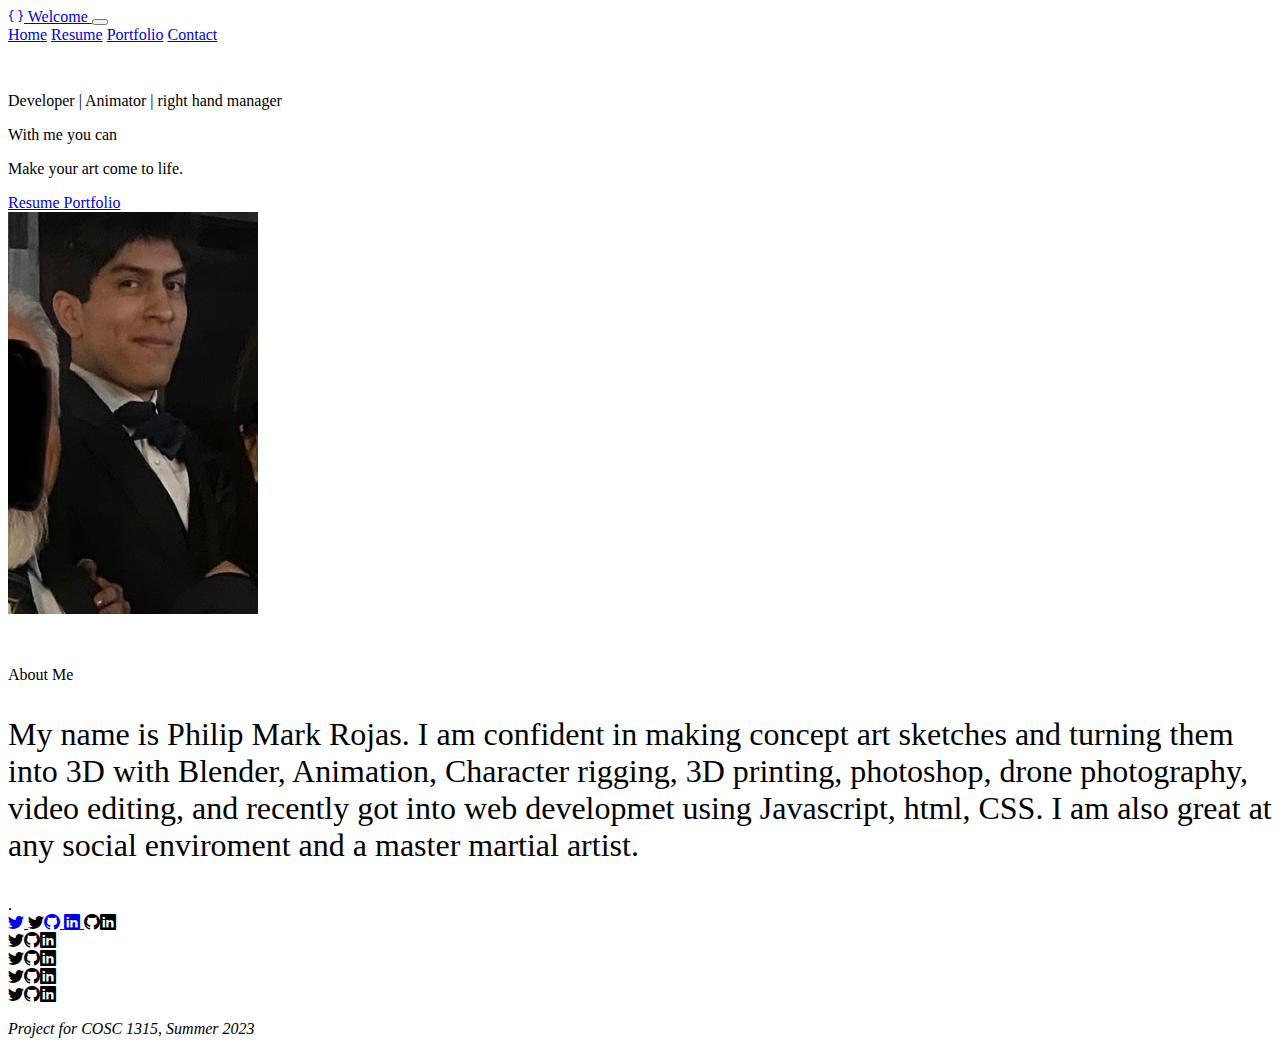
==== index.html @ 3101ffd8 "icon patch" ====
<!DOCTYPE html>
<html lang="en" data-bs-theme="dark">

<head>
  <meta charset="UTF-8">
  <meta name="viewport" content="width=device-width, initial-scale=1.0">
  <title>Philip Rojas</title>
  <link href="https://cdn.jsdelivr.net/npm/bootstrap@5.3.0/dist/css/bootstrap.min.css" rel="stylesheet"
    integrity="sha384-9ndCyUaIbzAi2FUVXJi0CjmCapSmO7SnpJef0486qhLnuZ2cdeRhO02iuK6FUUVM" crossorigin="anonymous">
  <link rel="stylesheet" href="https://cdn.jsdelivr.net/npm/bootstrap-icons@1.10.5/font/bootstrap-icons.css">
  <link rel="stylesheet" href="style.css">
</head>

<body>
  <header>
    <nav class="navbar navbar-expand-lg bg-primary-subtle py-4">
      <div class="container-fluid">
        <a class="navbar-brand " href="/">
          <i class="bi bi-braces text-warning"></i>
          Welcome
        </a>
        <button class="navbar-toggler" type="button" data-bs-toggle="collapse" data-bs-target="#navbarNavAltMarkup"
          aria-controls="navbarNavAltMarkup" aria-expanded="false" aria-label="Toggle navigation">
          <span class="navbar-toggler-icon"></span>
        </button>
        <div class="collapse navbar-collapse" id="navbarNavAltMarkup">
          <div class="navbar-nav ms-auto">
            <a class="nav-link active" aria-current="page" href="#">Home</a>
            <a class="nav-link" href="/resume.html">Resume</a>
            <a class="nav-link" href="#">Portfolio</a>
            <a class="nav-link" href="#">Contact</a>
          </div>
        </div>
      </div>
    </nav>
  </header>
  <main>
    <section class="hero container row mx-auto gap-5 d-flex justify-content-center align-items-center">
      <div class="hero-text col-lg-5 text-center d-flex flex-column gap-3">
        <p class="text-uppercase">Developer | Animator | right hand manager</p>
        <div class=" mb-5 d-flex flex-column">
          <p class="lead fs-1 fw-lighter">With me you can</p>
          <p class="display-1">Make your art come to life.</p>
        </div>
        <div class="d-flex justify-content-center gap-5">
          <a href="/resume.html" class="btn btn-warning text-tertieary fw-bold btn-lg px-5 py-3">
            Resume
          </a>
          <a href="#" class="btn btn-outline-warning btn-lg fw-bold btn-lg px-5 py-3">
            Portfolio
          </a>
        </div>
      </div>
      <div class="hero-image rounded-4 col-lg-6 bg-warning bg-opacity-50">
        <img class="img-fluid mx-auto d-block" src="me tux.jpeg" alt="Profile Image">
      </div>
    </section>
    <section class="about bg-light-subtle">
      <div class="container py-5 text-center d-flex flex-column">
        <p class="display-1">About Me</p>
        <p class="about-text lead mb-5">My name is Philip Mark Rojas. I am confident in making concept art sketches and turning them into 3D with Blender, Animation, Character rigging, 3D printing, photoshop, drone photography, video editing, and recently got into web developmet using Javascript, html, CSS. I am also great at any social enviroment and a master martial artist.</p>.
        <div class="fs-1 d-flex justify-content-center gap-4">
            <a href="https://twitter.com/Le_Scientist777"><i class="bi bi-twitter">
              
            <a href="https://github.com/TheScientist777"><i class="bi bi-github text-white">

            <i class="bi bi-linkedin">
          </a>

          
          
        </div>
      </div>
    </section>
  </main>
  <footer>
    <nav class="py-5 container">
      <p class="text-center">Project for COSC 1315, Summer 2023</p>
    </nav>
  </footer>
  <script src="https://cdn.jsdelivr.net/npm/@popperjs/core@2.11.8/dist/umd/popper.min.js"
    integrity="sha384-I7E8VVD/ismYTF4hNIPjVp/Zjvgyol6VFvRkX/vR+Vc4jQkC+hVqc2pM8ODewa9r"
    crossorigin="anonymous"></script>
  <script src="https://cdn.jsdelivr.net/npm/bootstrap@5.3.0/dist/js/bootstrap.min.js"
    integrity="sha384-fbbOQedDUMZZ5KreZpsbe1LCZPVmfTnH7ois6mU1QK+m14rQ1l2bGBq41eYeM/fS"
    crossorigin="anonymous"></script>
</body>

</html>
---- style.css ----
.hero {
    padding-block: 32px;
    
}
.about > .container > .about-text {
   font-size: 2rem;
}

[class^="icon-"], [class*=" icon-"]{
    background:none!important;
}

.btn [class^="icon-"], .btn [class*=" icon-"] {
    line-height: 1.3em;
}
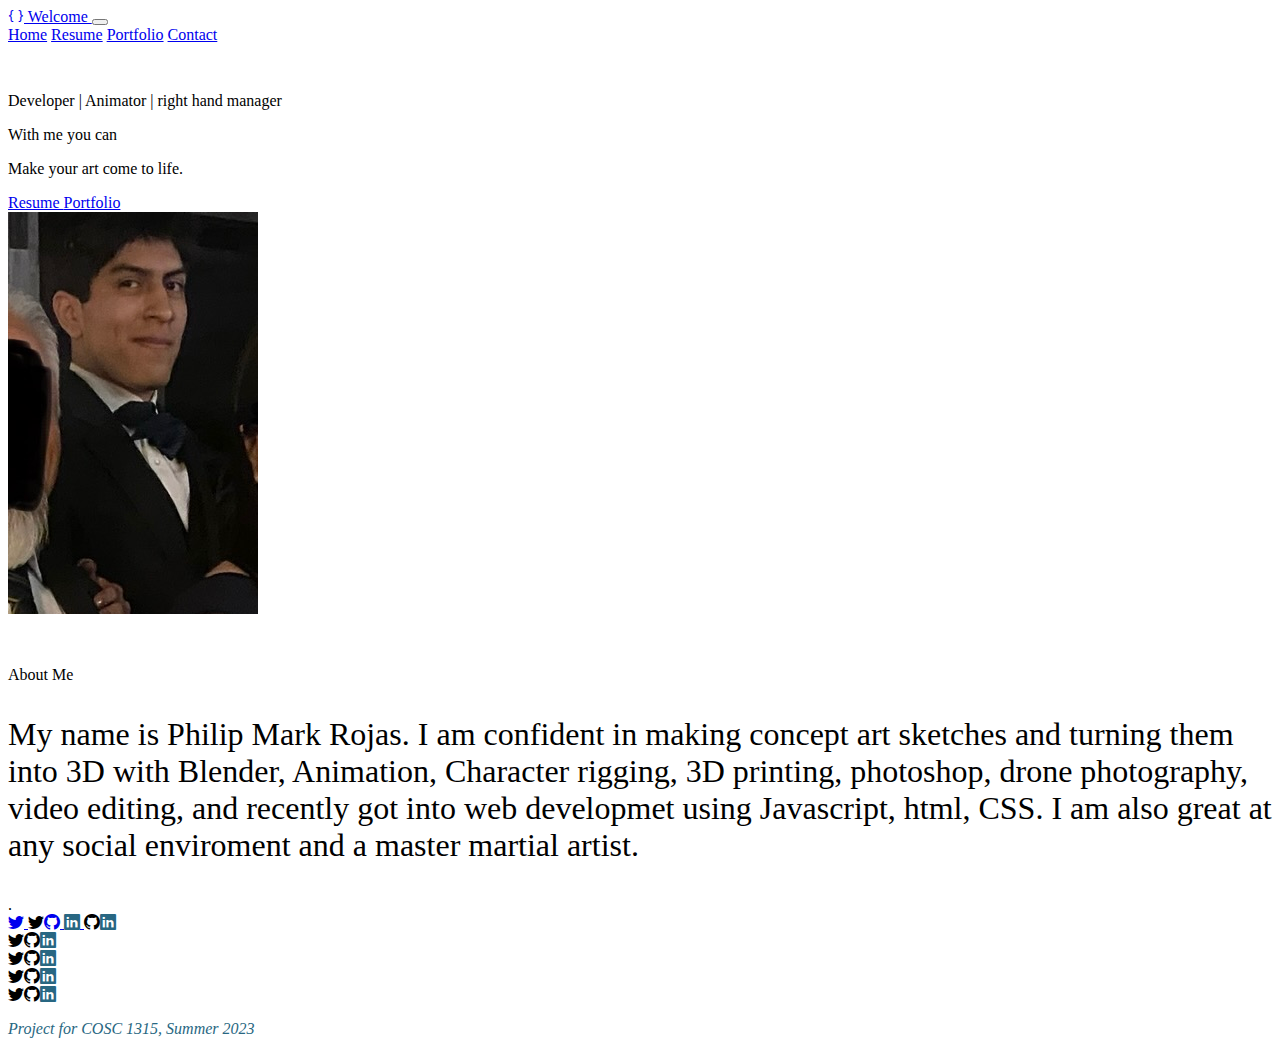
==== commit 3b85c2fa: "finished linkedin" ====
--- a/index.html
+++ b/index.html
@@ -64,7 +64,7 @@
               
             <a href="https://github.com/TheScientist777"><i class="bi bi-github text-white">
 
-            <i class="bi bi-linkedin">
+            <i class="bi bi-linkedin" style="color: #286782";>
           </a>
 
           
--- a/style.css
+++ b/style.css
@@ -7,9 +7,5 @@
 }
 
 [class^="icon-"], [class*=" icon-"]{
-    background:none!important;
-}
-
-.btn [class^="icon-"], .btn [class*=" icon-"] {
-    line-height: 1.3em;
-}+    background:none;
+  }
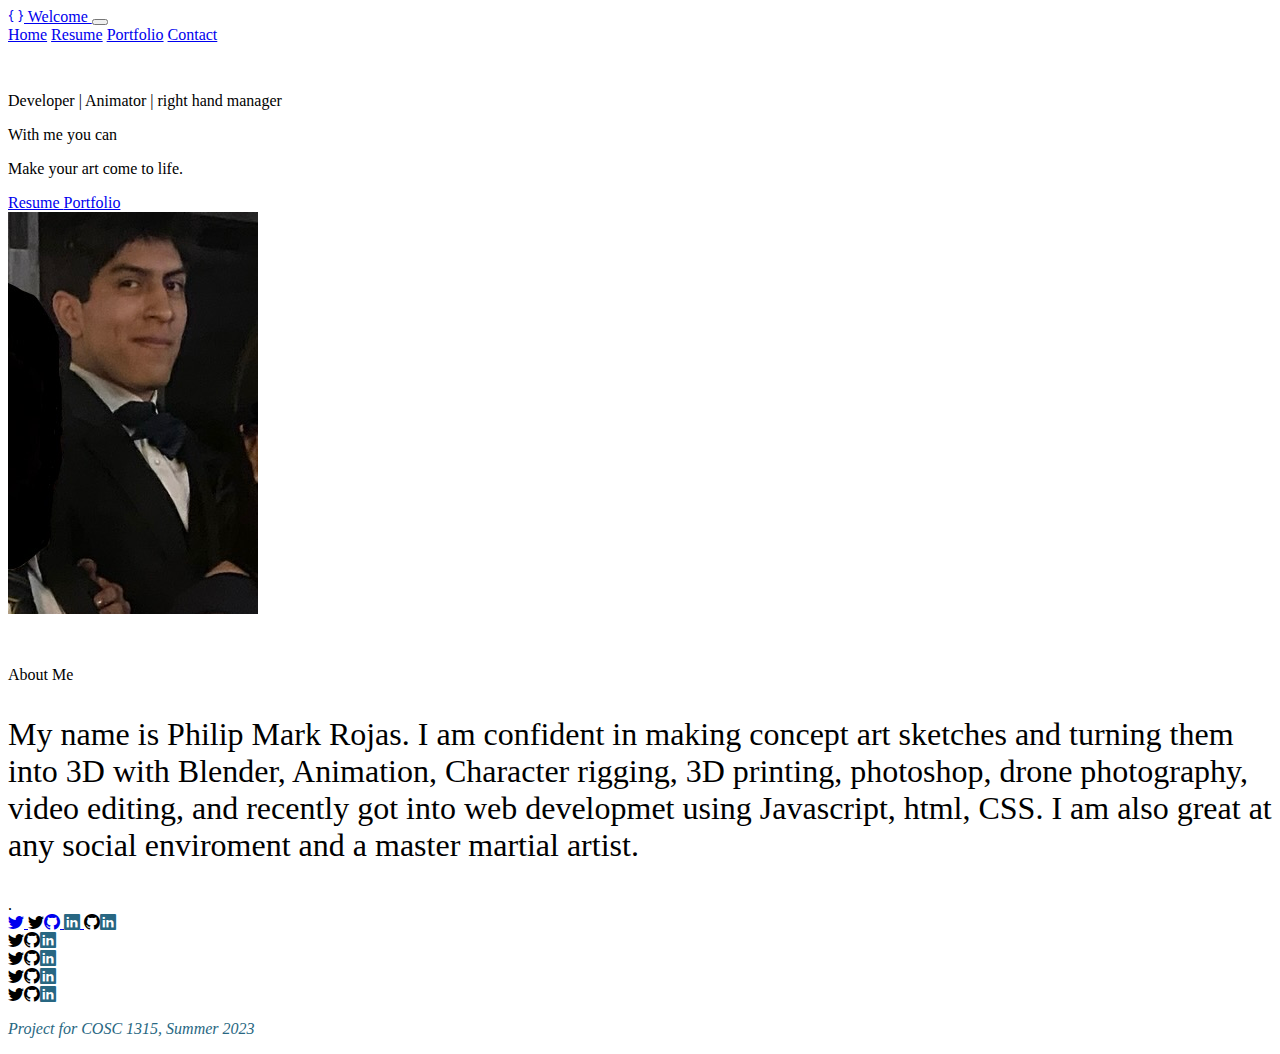
==== commit 3cdf75d5: "finished resume" ====
--- a/index.html
+++ b/index.html
@@ -52,7 +52,7 @@
         </div>
       </div>
       <div class="hero-image rounded-4 col-lg-6 bg-warning bg-opacity-50">
-        <img class="img-fluid mx-auto d-block" src="me tux.jpeg" alt="Profile Image">
+        <img class="img-fluid mx-auto d-block" src="/me.jpg" alt="Profile Image">
       </div>
     </section>
     <section class="about bg-light-subtle">
--- a/style.css
+++ b/style.css
@@ -1,4 +1,4 @@
-.hero {
+.hero, .resume {
     padding-block: 32px;
     
 }
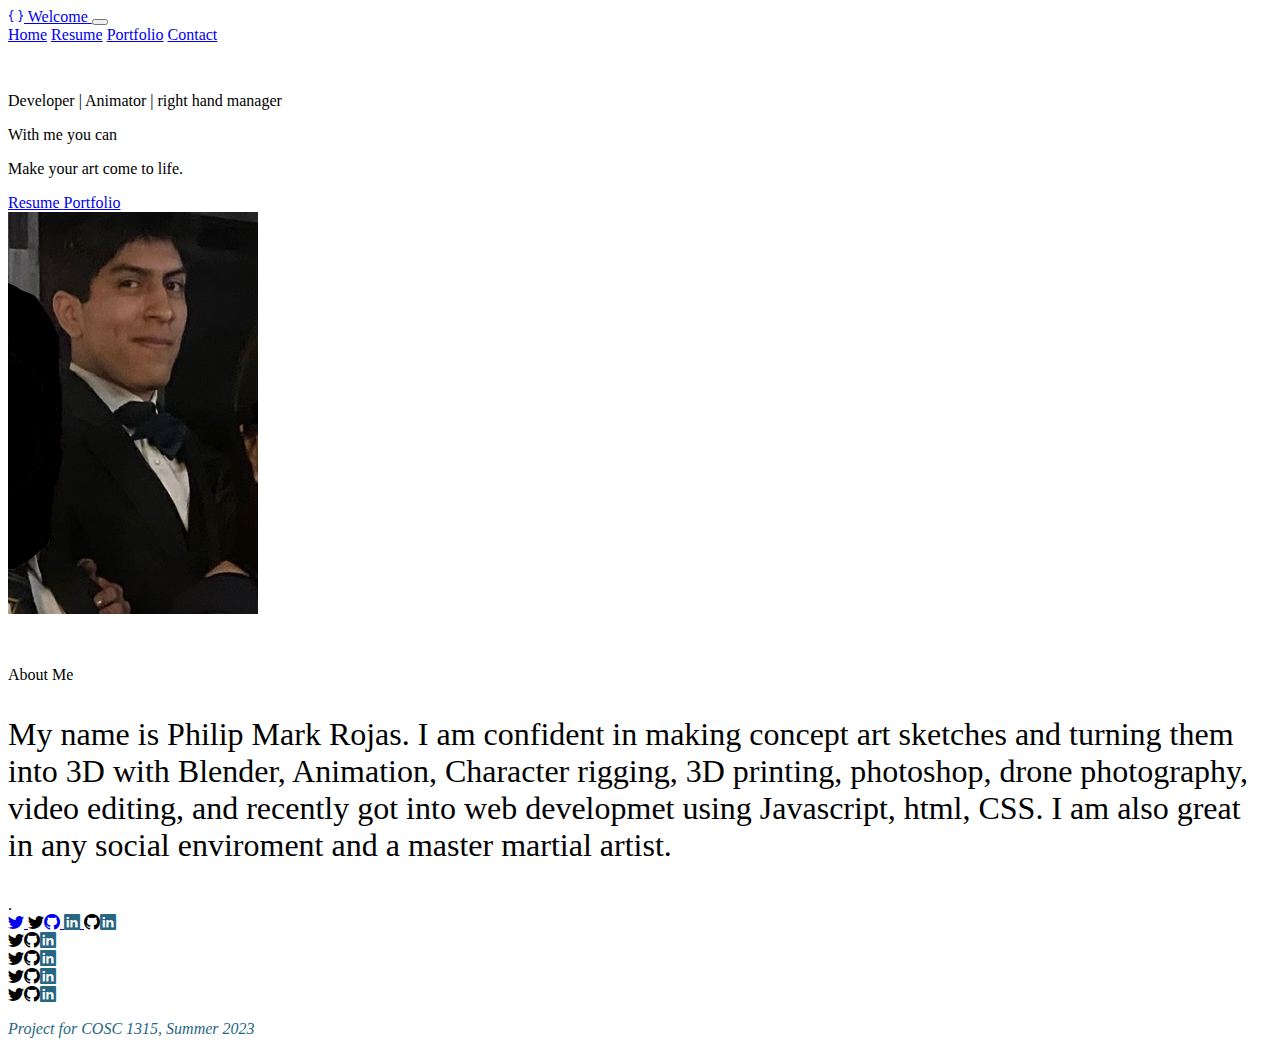
==== commit fa3b5910: "an edit my Mother advised for" ====
--- a/index.html
+++ b/index.html
@@ -26,7 +26,7 @@
         <div class="collapse navbar-collapse" id="navbarNavAltMarkup">
           <div class="navbar-nav ms-auto">
             <a class="nav-link active" aria-current="page" href="#">Home</a>
-            <a class="nav-link" href="/resume.html">Resume</a>
+            <a class="nav-link" href="resume.html">Resume</a>
             <a class="nav-link" href="#">Portfolio</a>
             <a class="nav-link" href="#">Contact</a>
           </div>
@@ -43,7 +43,7 @@
           <p class="display-1">Make your art come to life.</p>
         </div>
         <div class="d-flex justify-content-center gap-5">
-          <a href="/resume.html" class="btn btn-warning text-tertieary fw-bold btn-lg px-5 py-3">
+          <a href="resume.html" class="btn btn-warning text-tertieary fw-bold btn-lg px-5 py-3">
             Resume
           </a>
           <a href="#" class="btn btn-outline-warning btn-lg fw-bold btn-lg px-5 py-3">
@@ -52,13 +52,13 @@
         </div>
       </div>
       <div class="hero-image rounded-4 col-lg-6 bg-warning bg-opacity-50">
-        <img class="img-fluid mx-auto d-block" src="/me.jpg" alt="Profile Image">
+        <img class="img-fluid mx-auto d-block" src="me.jpg" alt="Profile Image">
       </div>
     </section>
     <section class="about bg-light-subtle">
       <div class="container py-5 text-center d-flex flex-column">
         <p class="display-1">About Me</p>
-        <p class="about-text lead mb-5">My name is Philip Mark Rojas. I am confident in making concept art sketches and turning them into 3D with Blender, Animation, Character rigging, 3D printing, photoshop, drone photography, video editing, and recently got into web developmet using Javascript, html, CSS. I am also great at any social enviroment and a master martial artist.</p>.
+        <p class="about-text lead mb-5">My name is Philip Mark Rojas. I am confident in making concept art sketches and turning them into 3D with Blender, Animation, Character rigging, 3D printing, photoshop, drone photography, video editing, and recently got into web developmet using Javascript, html, CSS. I am also great in any social enviroment and a master martial artist.</p>.
         <div class="fs-1 d-flex justify-content-center gap-4">
             <a href="https://twitter.com/Le_Scientist777"><i class="bi bi-twitter">
               
